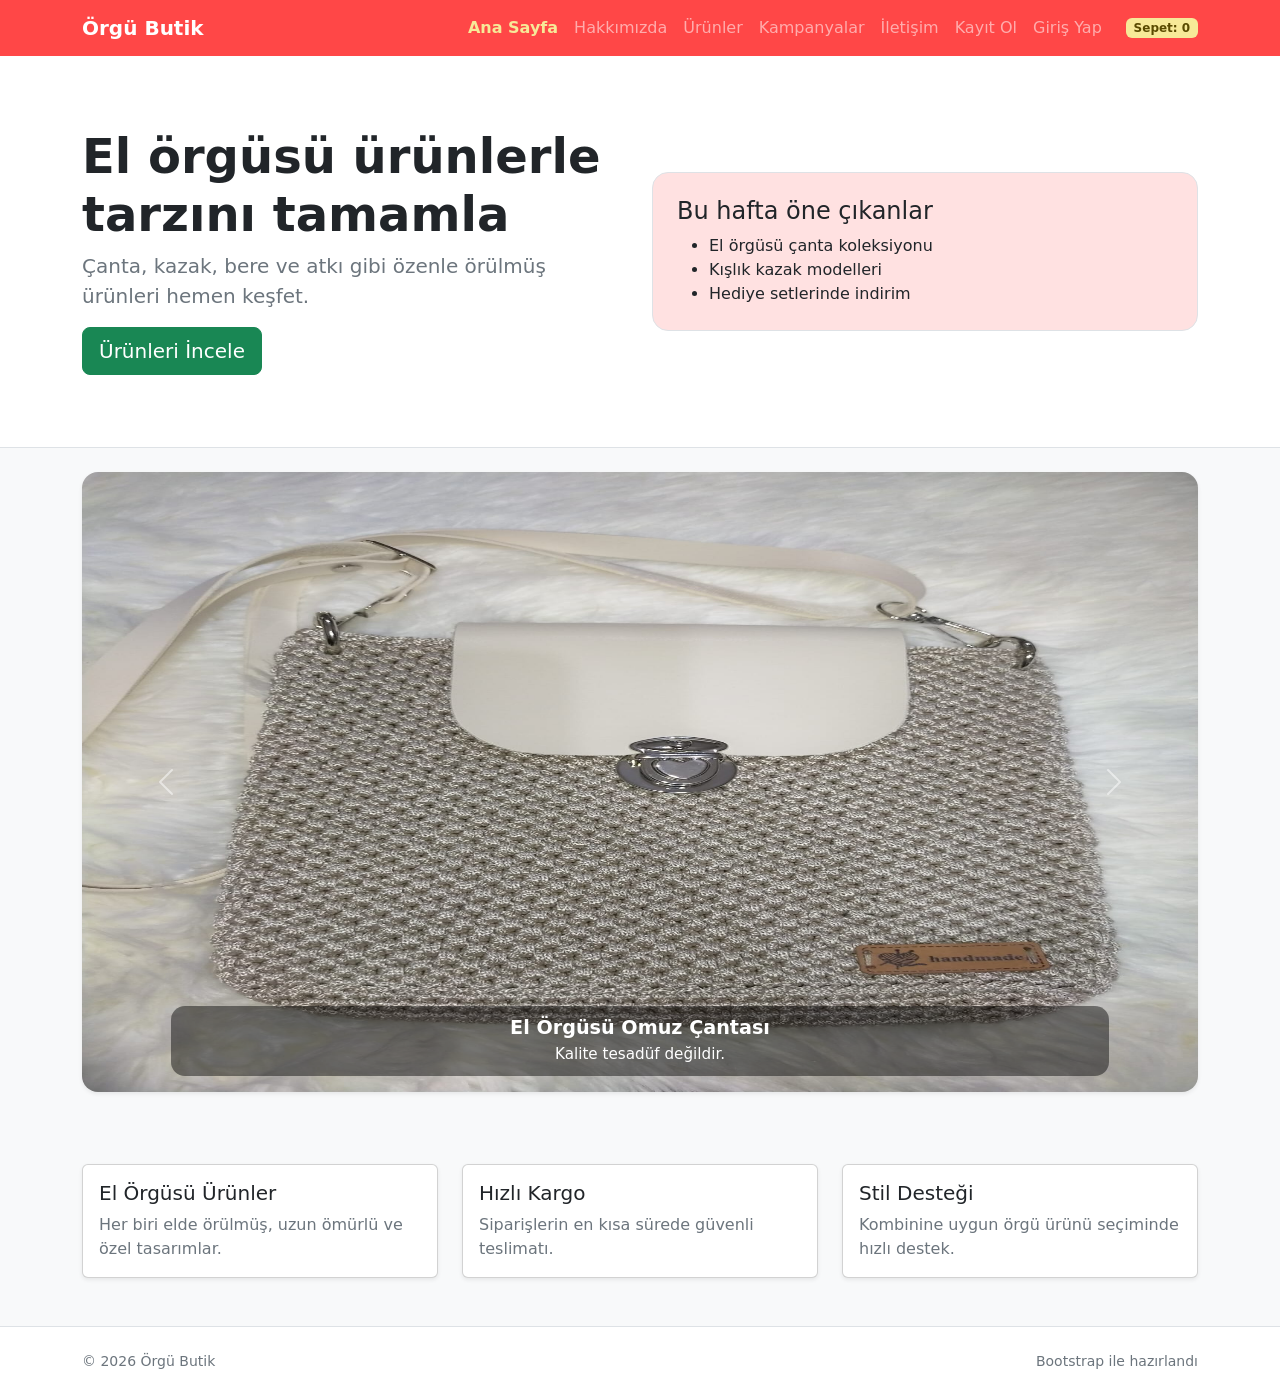
==== knitting-shop/index.html @ a6ad4a74 "Add files via upload" ====
<!doctype html>
<html lang="tr">
<head>
  <meta charset="utf-8" />
  <meta name="viewport" content="width=device-width, initial-scale=1" />
  <title>Örgü Butik | Ana Sayfa</title>
  <link href="https://cdn.jsdelivr.net/npm/bootstrap@5.3.3/dist/css/bootstrap.min.css" rel="stylesheet" />
  <link href="theme.css" rel="stylesheet" />
</head>
<body class="bg-light">
  <nav class="navbar navbar-expand-lg navbar-dark bg-success">
    <div class="container">
      <a class="navbar-brand fw-bold" href="index.html">Örgü Butik</a>
      <button class="navbar-toggler" type="button" data-bs-toggle="collapse" data-bs-target="#mainNav" aria-controls="mainNav" aria-expanded="false" aria-label="Menüyü aç">
        <span class="navbar-toggler-icon"></span>
      </button>
      <div class="collapse navbar-collapse" id="mainNav">
        <ul class="navbar-nav ms-auto mb-2 mb-lg-0">
          <li class="nav-item"><a class="nav-link" data-nav href="index.html">Ana Sayfa</a></li>
          <li class="nav-item"><a class="nav-link" data-nav href="about.html">Hakkımızda</a></li>
          <li class="nav-item"><a class="nav-link" data-nav href="products.html">Ürünler</a></li>
          <li class="nav-item"><a class="nav-link" data-nav href="campaigns.html">Kampanyalar</a></li>
          <li class="nav-item"><a class="nav-link" data-nav href="contact.html">İletişim</a></li>
          <li class="nav-item"><a class="nav-link" data-nav href="register.html">Kayıt Ol</a></li>
          <li class="nav-item"><a class="nav-link" data-nav href="login.html">Giriş Yap</a></li>         
        </ul>
        <a class="badge text-bg-warning ms-lg-3 text-decoration-none" href="cart.html" title="Sepete git">Sepet: <span data-cart-count>0</span></a>
      </div>
    </div>
  </nav>

  <header class="py-5 bg-white border-bottom">
    <div class="container py-4">
      <div class="row align-items-center g-4">
        <div class="col-lg-6">
          <h1 class="display-5 fw-bold">El örgüsü ürünlerle tarzını tamamla</h1>
          <p class="lead text-secondary">Çanta, kazak, bere ve atkı gibi özenle örülmüş ürünleri hemen keşfet.</p>
          <a class="btn btn-success btn-lg" href="products.html">Ürünleri İncele</a>
        </div>
        <div class="col-lg-6">
          <div class="p-4 rounded-4 bg-success-subtle border">
            <h2 class="h4">Bu hafta öne çıkanlar</h2>
            <ul class="mb-0">
              <li>El örgüsü çanta koleksiyonu</li>
              <li>Kışlık kazak modelleri</li>
              <li>Hediye setlerinde indirim</li>
            </ul>
          </div>
        </div>
      </div>
    </div>
  </header>

  <section class="container py-4">
    <div id="homeProductSlider" class="carousel slide rounded-4 overflow-hidden shadow-sm" data-bs-ride="carousel">

      <div class="carousel-inner">
        <div class="carousel-item active">
          <img src="img/urun-1.jpg" class="d-block w-100 home-slide-image" alt="El örgüsü omuz çantası" />
          <div class="carousel-caption home-slide-caption">
            <h2>El Örgüsü Omuz Çantası</h2>
            <p>Kalite tesadüf değildir.</p>
          </div>
        </div>

        <div class="carousel-item">
          <img src="img/urun-2.jpg" class="d-block w-100 home-slide-image" alt="Yumuşak dokulu kazak" />
          <div class="carousel-caption home-slide-caption">
            <h2>Yumuşak Dokulu Kazak</h2>
            <p>Zarafet elde örülen detaylarda saklıdır.</p>
          </div>
        </div>

        <div class="carousel-item">
          <img src="img/urun-3.jpg" class="d-block w-100 home-slide-image" alt="Örgülü bere atkı seti" />
          <div class="carousel-caption home-slide-caption">
            <h2>Örgülü Bere Atkı Seti</h2>
            <p>Tarzın sıcak hali burada.</p>
          </div>
        </div>
      </div>

      <button class="carousel-control-prev" type="button" data-bs-target="#homeProductSlider" data-bs-slide="prev">
        <span class="carousel-control-prev-icon" aria-hidden="true"></span>
        <span class="visually-hidden">Önceki</span>
      </button>
      <button class="carousel-control-next" type="button" data-bs-target="#homeProductSlider" data-bs-slide="next">
        <span class="carousel-control-next-icon" aria-hidden="true"></span>
        <span class="visually-hidden">Sonraki</span>
      </button>
    </div>
  </section>

  <main class="container py-5">
    <div class="row g-4">
      <div class="col-md-4">
        <div class="card h-100 shadow-sm">
          <div class="card-body">
            <h3 class="h5">El Örgüsü Ürünler</h3>
            <p class="text-secondary mb-0">Her biri elde örülmüş, uzun ömürlü ve özel tasarımlar.</p>
          </div>
        </div>
      </div>
      <div class="col-md-4">
        <div class="card h-100 shadow-sm">
          <div class="card-body">
            <h3 class="h5">Hızlı Kargo</h3>
            <p class="text-secondary mb-0">Siparişlerin en kısa sürede güvenli teslimatı.</p>
          </div>
        </div>
      </div>
      <div class="col-md-4">
        <div class="card h-100 shadow-sm">
          <div class="card-body">
            <h3 class="h5">Stil Desteği</h3>
            <p class="text-secondary mb-0">Kombinine uygun örgü ürünü seçiminde hızlı destek.</p>
          </div>
        </div>
      </div>
    </div>
  </main>

  <footer class="py-4 border-top bg-white">
    <div class="container d-flex justify-content-between flex-wrap gap-2">
      <small class="text-secondary">&copy; <span data-year></span> Örgü Butik</small>
      <small class="text-secondary">Bootstrap ile hazırlandı</small>
    </div>
  </footer>

  <script src="https://cdn.jsdelivr.net/npm/bootstrap@5.3.3/dist/js/bootstrap.bundle.min.js"></script>
  <script src="cart.js"></script>
</body>
</html>
---- knitting-shop/theme.css ----
:root {
  --bs-success: #FF4747;
  --bs-success-rgb: 255, 71, 71;
  --bs-warning: #F7E998;
  --bs-warning-rgb: 247, 233, 152;
  --bs-success-bg-subtle: #ffe1e1;
  --bs-success-border-subtle: #ffbaba;
}

body {
  background-color: #fffdf5 !important;
  min-height: 100vh;
  display: flex;
  flex-direction: column;
}

main {
  flex: 1 0 auto;
}

.navbar.navbar-dark {
  background-color: #FF4747 !important;
}

.navbar .nav-link.active {
  color: #F7E998 !important;
  font-weight: 600;
}

.badge.text-bg-warning {
  color: #5a4a00 !important;
}

.btn-success {
  color: #ffffff !important;
}

.btn-outline-success {
  color: #FF4747 !important;
  border-color: #FF4747 !important;
}

.btn-outline-success:hover {
  background-color: #FF4747 !important;
  color: #ffffff !important;
}

.home-slide-image {
  height: 620px;
}

.home-slide-caption {
  background: rgba(0, 0, 0, 0.45);
  border-radius: 14px;
  padding: 10px 14px;
  left: 8%;
  right: 8%;
  bottom: 16px;
}

.home-slide-caption h2 {
  font-size: 1.2rem;
  font-weight: 700;
  margin-bottom: 4px;
}

.home-slide-caption p {
  margin-bottom: 0;
  font-size: 0.95rem;
}

.product-image {
  width: 100%;
  height: 360px;
  object-fit: cover;
  border-bottom: 1px solid #eee;
}

.cart-item-image {
  width: 72px;
  height: 72px;
  object-fit: cover;
  border-radius: 10px;
  border: 1px solid #ddd;
}

@media (max-width: 768px) {
  .home-slide-image {
    height: 360px;
  }

  .home-slide-caption {
    padding: 8px 10px;
    left: 6%;
    right: 6%;
    bottom: 12px;
  }

  .home-slide-caption h2 {
    font-size: 1rem;
  }

  .home-slide-caption p {
    font-size: 0.85rem;
  }

    .product-image {
    height: 230px;
  }
}

footer {
  margin-top: auto;
  background-color: #fff9df !important;
}

/* ── Auth (Login / Register) ── */
.auth-card {
  background: #ffffff;
  border-radius: 20px;
  box-shadow: 0 8px 40px rgba(255, 71, 71, 0.12);
  padding: 2.5rem 2.2rem;
  width: 100%;
  max-width: 440px;
  margin: 0 auto;
}

.auth-icon {
  font-size: 3.2rem;
  color: #FF4747;
  line-height: 1;
}

.auth-title {
  font-size: 1.6rem;
  font-weight: 700;
  color: #2d2d2d;
  margin-bottom: 0.25rem;
}

.auth-link {
  color: #FF4747 !important;
}

.auth-link:hover {
  color: #cc2020 !important;
}

.auth-btn {
  padding: 0.65rem;
  font-size: 1rem;
  font-weight: 600;
  border-radius: 10px;
  letter-spacing: 0.02em;
  transition: transform 0.15s, box-shadow 0.15s;
}

.auth-btn:hover {
  transform: translateY(-1px);
  box-shadow: 0 4px 16px rgba(255, 71, 71, 0.3);
}

.auth-card .input-group-text {
  background-color: #fff5f5;
  border-color: #f0d0d0;
  color: #FF4747;
}

.auth-card .form-control:focus {
  border-color: #FF4747;
  box-shadow: 0 0 0 0.2rem rgba(255, 71, 71, 0.15);
}

/* ── Dashboard ── */
.dash-welcome {
  background: #ffffff;
  border-radius: 16px;
  padding: 1.4rem 1.6rem;
  box-shadow: 0 4px 20px rgba(255, 71, 71, 0.08);
}

.dash-avatar {
  width: 52px;
  height: 52px;
  border-radius: 50%;
  background: #fff0f0;
  color: #FF4747;
  font-size: 1.8rem;
  display: flex;
  align-items: center;
  justify-content: center;
  flex-shrink: 0;
}

.dash-stat-card {
  background: #ffffff;
  border-radius: 16px;
  padding: 1.2rem 1rem;
  text-align: center;
  box-shadow: 0 4px 16px rgba(0,0,0,0.06);
  transition: transform 0.18s, box-shadow 0.18s;
}

.dash-stat-card:hover {
  transform: translateY(-3px);
  box-shadow: 0 8px 24px rgba(255, 71, 71, 0.12);
}

.dash-stat-icon {
  width: 44px;
  height: 44px;
  border-radius: 12px;
  font-size: 1.35rem;
  display: flex;
  align-items: center;
  justify-content: center;
  margin: 0 auto 0.5rem;
}

.dash-stat-value {
  font-size: 1.6rem;
  font-weight: 700;
  color: #2d2d2d;
  line-height: 1.1;
}

.dash-stat-label {
  font-size: 0.78rem;
  color: #888;
  margin-top: 2px;
}

.dash-panel {
  background: #ffffff;
  border-radius: 16px;
  padding: 1.4rem 1.4rem 0.8rem;
  box-shadow: 0 4px 16px rgba(0,0,0,0.06);
  height: 100%;
}

.dash-panel-title {
  font-size: 1rem;
  font-weight: 700;
  color: #2d2d2d;
  margin-bottom: 0.9rem;
}

.dash-info-row {
  display: flex;
  justify-content: space-between;
  align-items: center;
  padding: 0.65rem 0;
  border-bottom: 1px solid #f3f3f3;
  font-size: 0.9rem;
}

.dash-info-row:last-child { border-bottom: none; }

.dash-info-label { color: #888; }

.dash-info-val {
  font-weight: 600;
  color: #2d2d2d;
  max-width: 60%;
  text-align: right;
  word-break: break-all;
}
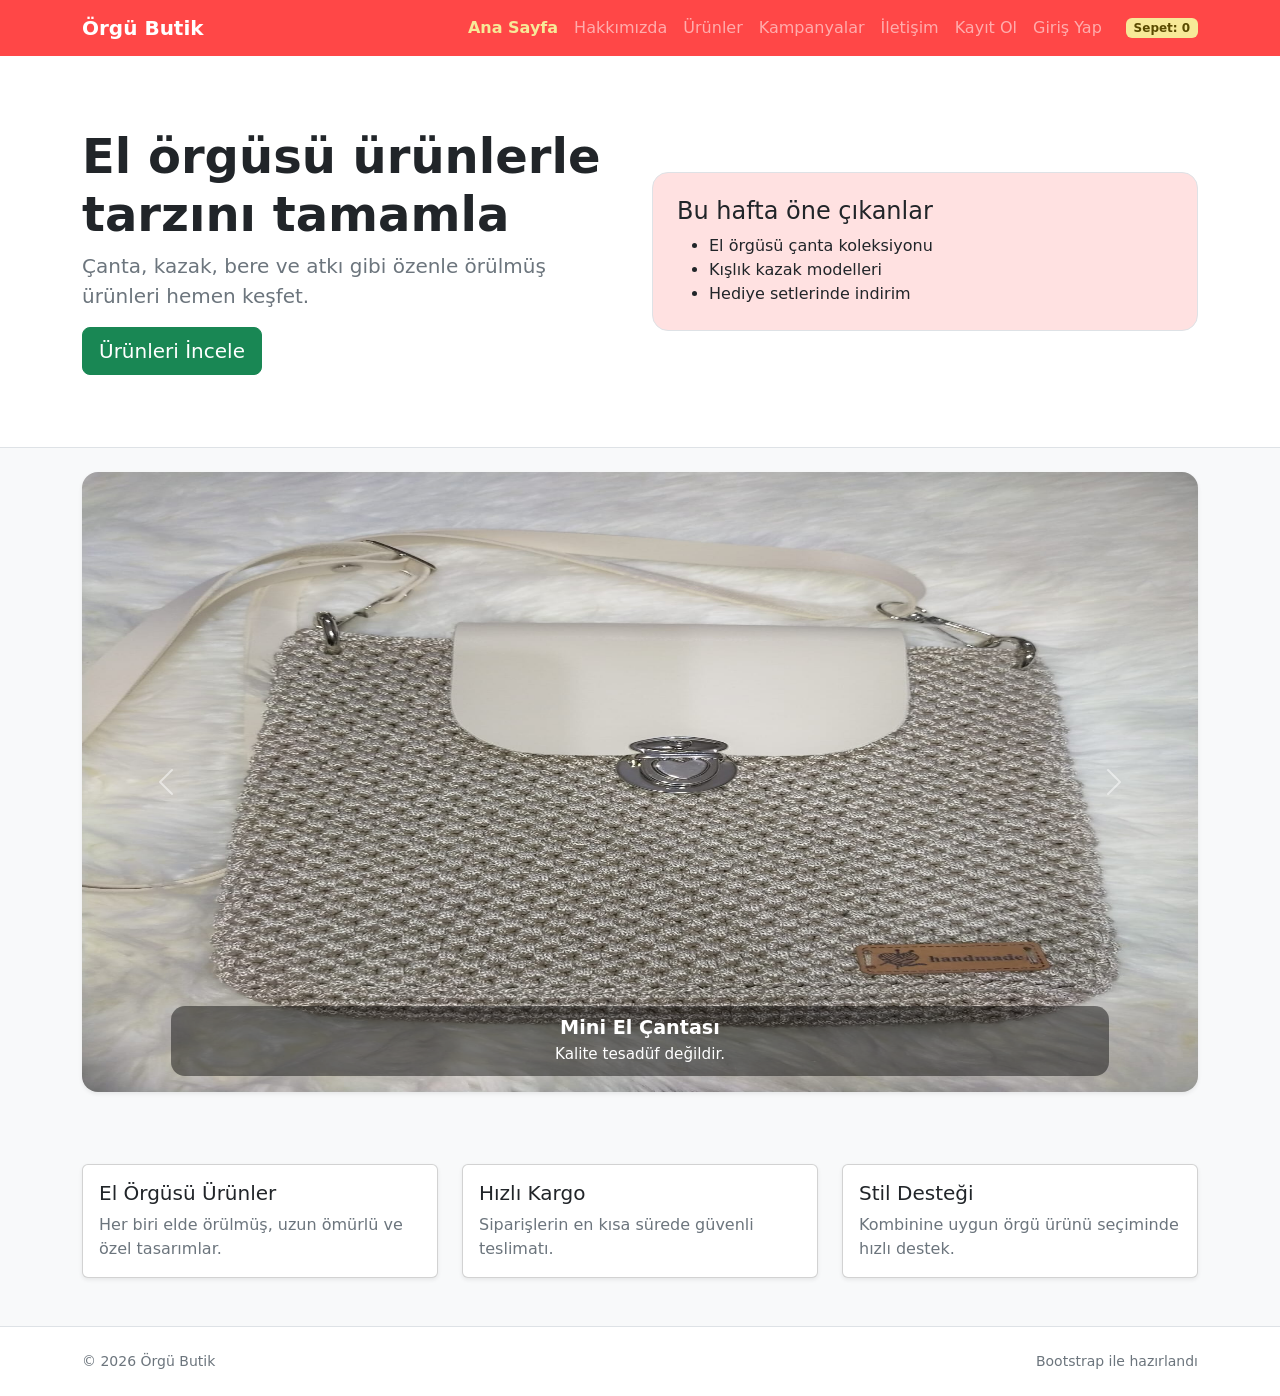
==== commit a88cd845: "Add files via upload" ====
--- a/knitting-shop/index.html
+++ b/knitting-shop/index.html
@@ -56,25 +56,25 @@
 
       <div class="carousel-inner">
         <div class="carousel-item active">
-          <img src="img/urun-1.jpg" class="d-block w-100 home-slide-image" alt="El örgüsü omuz çantası" />
+          <img src="img/urun-1.jpg" class="d-block w-100 home-slide-image" alt="Mini El çantası" />
           <div class="carousel-caption home-slide-caption">
-            <h2>El Örgüsü Omuz Çantası</h2>
+            <h2>Mini El Çantası</h2>
             <p>Kalite tesadüf değildir.</p>
           </div>
         </div>
 
         <div class="carousel-item">
-          <img src="img/urun-2.jpg" class="d-block w-100 home-slide-image" alt="Yumuşak dokulu kazak" />
+          <img src="img/urun-2.jpg" class="d-block w-100 home-slide-image" alt="Vintage Omuz Çantası" />
           <div class="carousel-caption home-slide-caption">
-            <h2>Yumuşak Dokulu Kazak</h2>
+            <h2>Vintage Omuz Çantası</h2>
             <p>Zarafet elde örülen detaylarda saklıdır.</p>
           </div>
         </div>
 
         <div class="carousel-item">
-          <img src="img/urun-3.jpg" class="d-block w-100 home-slide-image" alt="Örgülü bere atkı seti" />
+          <img src="img/urun-3.jpg" class="d-block w-100 home-slide-image" alt="Siyah Tüllü Çanta" />
           <div class="carousel-caption home-slide-caption">
-            <h2>Örgülü Bere Atkı Seti</h2>
+            <h2>Siyah Tüllü Çanta</h2>
             <p>Tarzın sıcak hali burada.</p>
           </div>
         </div>
